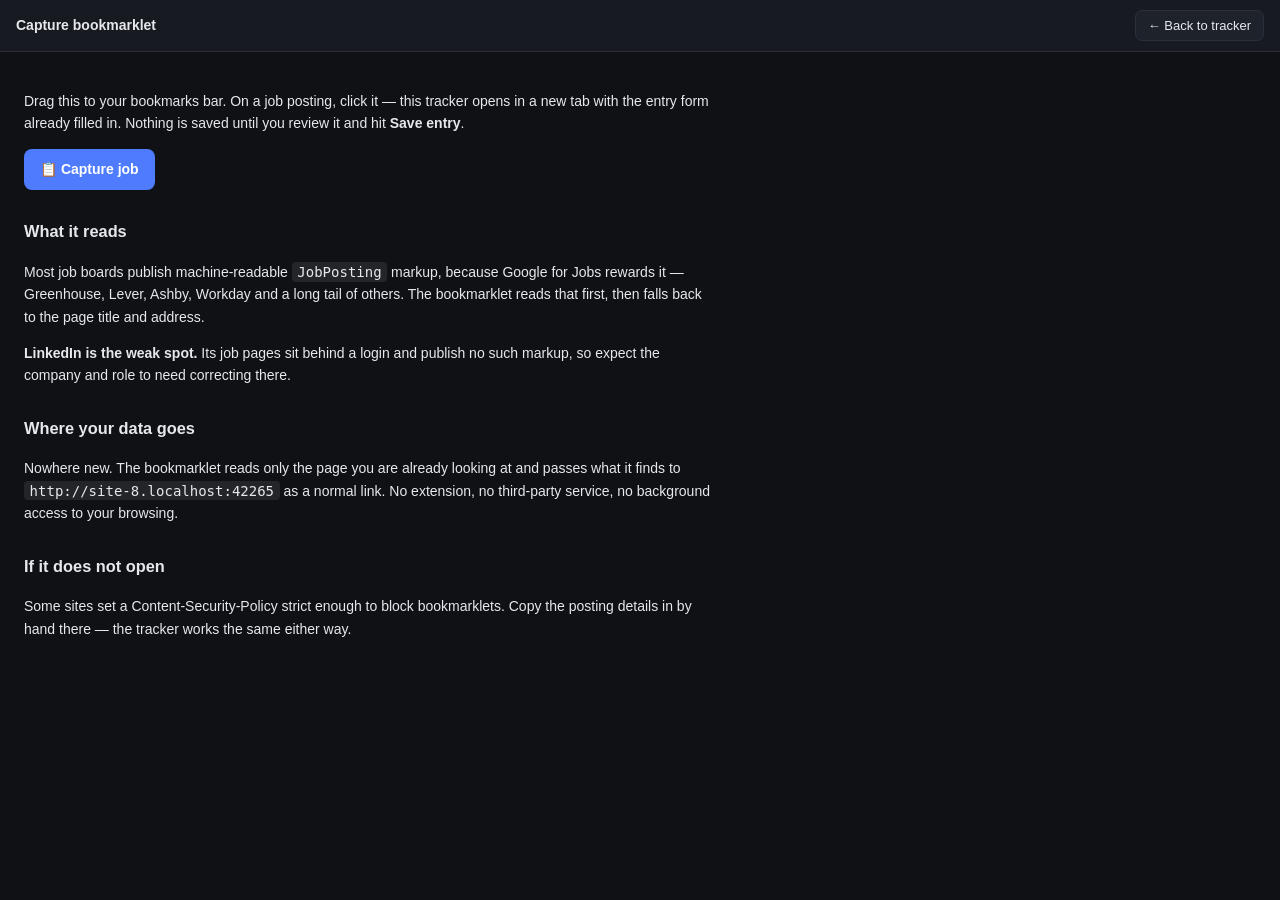
==== web/static/capture.html @ 683e1247 "feat(web): capture postings from a bookmarklet via prefill params Signed-off-by: Aaron Cupp <mrcupp@" ====
<!DOCTYPE html>
<html lang="en">
<head>
  <meta charset="UTF-8" />
  <meta name="viewport" content="width=device-width, initial-scale=1.0" />
  <title>Capture bookmarklet — Applications &amp; Networking Tracker</title>
  <link rel="stylesheet" href="styles.css" />
</head>
<body>
  <div id="app">
    <header class="topbar">
      <div class="brand">Capture bookmarklet</div>
      <div class="actions"><a href="/"><button>← Back to tracker</button></a></div>
    </header>

    <main class="capture">
      <p>
        Drag this to your bookmarks bar. On a job posting, click it — this
        tracker opens in a new tab with the entry form already filled in.
        Nothing is saved until you review it and hit <strong>Save entry</strong>.
      </p>

      <p><a id="bm" class="bookmarklet" href="#">📋 Capture job</a></p>

      <h3>What it reads</h3>
      <p>
        Most job boards publish machine-readable
        <code>JobPosting</code> markup, because Google for Jobs rewards it —
        Greenhouse, Lever, Ashby, Workday and a long tail of others. The
        bookmarklet reads that first, then falls back to the page title and
        address.
      </p>
      <p>
        <strong>LinkedIn is the weak spot.</strong> Its job pages sit behind a
        login and publish no such markup, so expect the company and role to
        need correcting there.
      </p>

      <h3>Where your data goes</h3>
      <p>
        Nowhere new. The bookmarklet reads only the page you are already
        looking at and passes what it finds to
        <code id="origin"></code> as a normal link. No extension, no
        third-party service, no background access to your browsing.
      </p>

      <h3>If it does not open</h3>
      <p>
        Some sites set a Content-Security-Policy strict enough to block
        bookmarklets. Copy the posting details in by hand there — the tracker
        works the same either way.
      </p>
    </main>
  </div>

  <script src="capture.js"></script>
</body>
</html>
---- web/static/styles.css ----
:root {
  --bg: #0f1115;
  --panel: #171a21;
  --panel-2: #1e222b;
  --border: #2a2f3a;
  --text: #e6e8ec;
  --muted: #9aa3b2;
  --accent: #4c8bf5;
  --accent-2: #3a6fd0;
  --danger: #e5534b;
  --ok: #3fb950;
}
* { box-sizing: border-box; }
body {
  margin: 0;
  font: 14px/1.45 -apple-system, BlinkMacSystemFont, "Segoe UI", Roboto, sans-serif;
  background: var(--bg);
  color: var(--text);
}
.hidden { display: none !important; }

.topbar {
  display: flex; align-items: center; gap: 16px;
  padding: 10px 16px; background: var(--panel);
  border-bottom: 1px solid var(--border); position: sticky; top: 0; z-index: 5;
  flex-wrap: wrap;
}
.brand { font-weight: 600; }
.modes { display: flex; gap: 4px; background: var(--panel-2); padding: 3px; border-radius: 8px; }
.mode {
  background: transparent; border: 0; color: var(--muted);
  padding: 6px 14px; border-radius: 6px; cursor: pointer; font-weight: 500;
}
.mode.active { background: var(--accent); color: #fff; }
.actions { margin-left: auto; display: flex; gap: 8px; align-items: center; position: relative; }

button {
  background: var(--panel-2); color: var(--text); border: 1px solid var(--border);
  padding: 7px 12px; border-radius: 7px; cursor: pointer; font-size: 13px;
}
button:hover { border-color: var(--accent); }
button.primary { background: var(--accent); border-color: var(--accent); color: #fff; }
button.primary:hover { background: var(--accent-2); }

.menu { position: relative; }
.dropdown {
  position: absolute; right: 0; top: 110%; background: var(--panel-2);
  border: 1px solid var(--border); border-radius: 8px; min-width: 170px;
  padding: 6px; z-index: 10; box-shadow: 0 8px 24px rgba(0,0,0,.4);
}
.dropdown a {
  display: block; padding: 8px 10px; color: var(--text);
  text-decoration: none; border-radius: 6px; font-size: 13px;
}
.dropdown a:hover { background: var(--panel); }
.dropdown a.danger { color: var(--danger); }

.banner {
  font-size: 12px; color: var(--muted); padding: 8px 16px;
  background: var(--panel); border-bottom: 1px solid var(--border);
}

main { padding: 16px; overflow-x: auto; }
table { width: 100%; border-collapse: collapse; min-width: 900px; }
th, td {
  text-align: left; padding: 9px 10px; border-bottom: 1px solid var(--border);
  vertical-align: top; font-size: 13px;
}
th { color: var(--muted); font-weight: 600; position: sticky; top: 0; }
tbody tr:hover { background: var(--panel); }
td .notes { color: var(--muted); max-width: 240px; white-space: pre-wrap; }
td a { color: var(--accent); }

.pill {
  display: inline-block; padding: 2px 9px; border-radius: 999px;
  font-size: 12px; border: 1px solid var(--border); background: var(--panel-2);
}
.row-actions button { padding: 4px 8px; font-size: 12px; }

.empty { color: var(--muted); padding: 40px; text-align: center; }

/* modal */
.modal {
  position: fixed; inset: 0; background: rgba(0,0,0,.55);
  display: flex; align-items: flex-start; justify-content: center; z-index: 50;
  padding: 40px 16px; overflow-y: auto;
}
.modal-card {
  background: var(--panel); border: 1px solid var(--border);
  border-radius: 12px; padding: 20px; width: 640px; max-width: 100%;
}
.modal-card h2 { margin: 0 0 14px; }
.form-grid { display: grid; grid-template-columns: 1fr 1fr; gap: 12px; }
.form-grid label { display: flex; flex-direction: column; gap: 4px; font-size: 12px; color: var(--muted); }
.form-grid label.wide { grid-column: 1 / -1; }
.form-grid input, .form-grid select, .form-grid textarea {
  background: var(--panel-2); border: 1px solid var(--border); color: var(--text);
  padding: 8px; border-radius: 7px; font: inherit;
}
.modal-actions { display: flex; justify-content: flex-end; gap: 8px; margin-top: 16px; }

/* login */
.login { position: fixed; inset: 0; display: flex; align-items: center; justify-content: center; }
.login-card {
  background: var(--panel); border: 1px solid var(--border); border-radius: 12px;
  padding: 28px; width: 320px; display: flex; flex-direction: column; gap: 12px;
}
.login-card h1 { margin: 0; }
.login-card p { margin: 0; color: var(--muted); font-size: 13px; }
.login-card input { background: var(--panel-2); border: 1px solid var(--border); color: var(--text); padding: 10px; border-radius: 7px; }
.login-error { color: var(--danger); font-size: 12px; min-height: 14px; }

.toast {
  position: fixed; bottom: 20px; left: 50%; transform: translateX(-50%);
  background: var(--panel-2); border: 1px solid var(--border);
  padding: 10px 16px; border-radius: 8px; z-index: 100;
}
.toast.err { border-color: var(--danger); }

@media (max-width: 620px) {
  .form-grid { grid-template-columns: 1fr; }
  .brand { width: 100%; }
}

/* capture.html */
.capture { max-width: 46rem; padding: 1.5rem; line-height: 1.6; }
.capture h3 { margin-top: 1.75rem; }
.capture code { background: rgba(127,127,127,.18); padding: .1rem .35rem; border-radius: 4px; }
.bookmarklet {
  display: inline-block; padding: .6rem 1rem; border-radius: 8px;
  background: #4f7cff; color: #fff; text-decoration: none; font-weight: 600;
  cursor: grab;
}
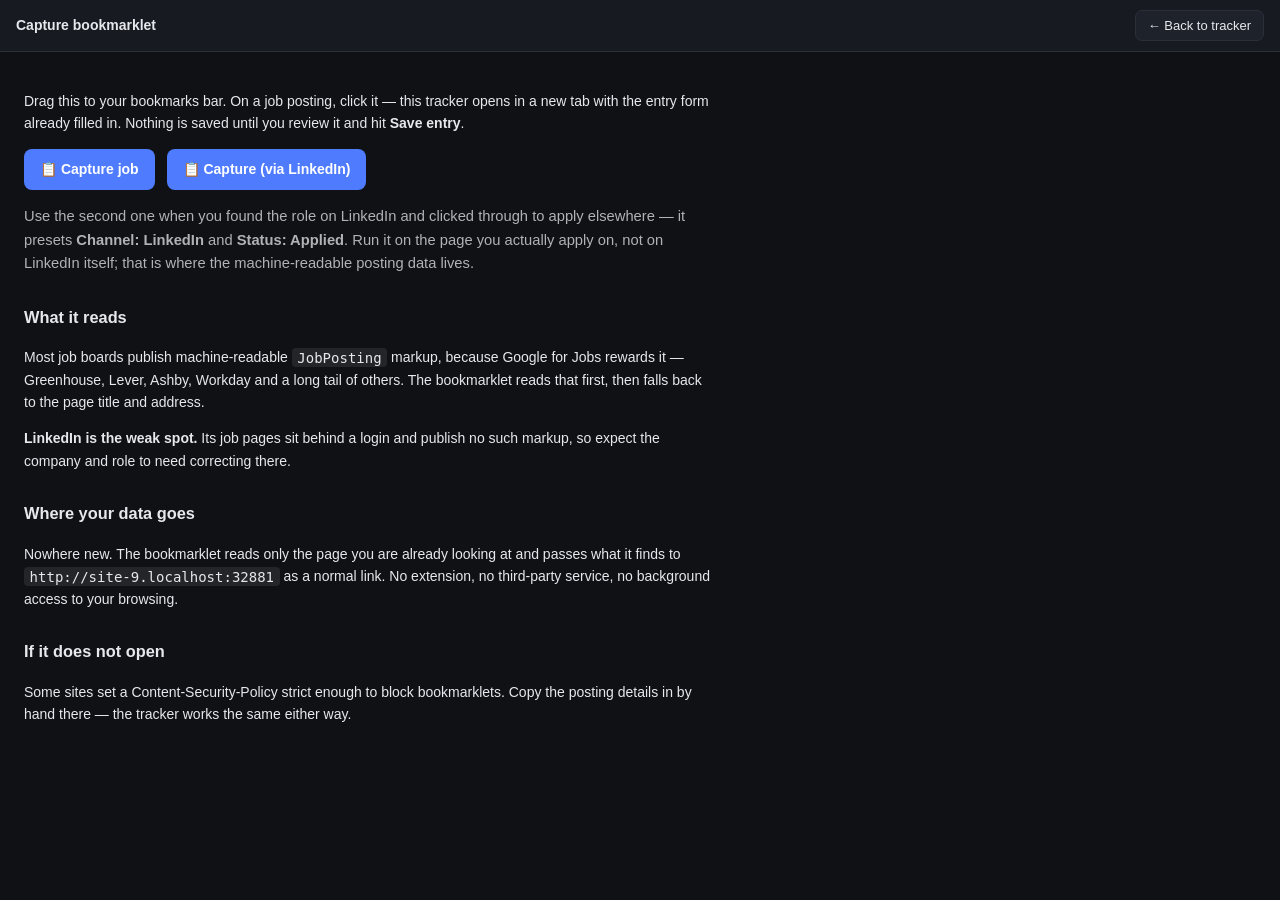
==== commit 910303af: "feat(web): capture presets, referrer channel and duplicate detection Signed-off-by: Aaron Cupp <mrcu" ====
--- a/web/static/capture.html
+++ b/web/static/capture.html
@@ -20,7 +20,18 @@
         Nothing is saved until you review it and hit <strong>Save entry</strong>.
       </p>
 
-      <p><a id="bm" class="bookmarklet" href="#">📋 Capture job</a></p>
+      <p>
+        <a id="bm" class="bookmarklet" href="#">📋 Capture job</a>
+        <a id="bm-linkedin" class="bookmarklet" href="#">📋 Capture (via LinkedIn)</a>
+      </p>
+
+      <p class="muted">
+        Use the second one when you found the role on LinkedIn and clicked
+        through to apply elsewhere — it presets <strong>Channel: LinkedIn</strong>
+        and <strong>Status: Applied</strong>. Run it on the page you actually
+        apply on, not on LinkedIn itself; that is where the machine-readable
+        posting data lives.
+      </p>
 
       <h3>What it reads</h3>
       <p>
--- a/web/static/styles.css
+++ b/web/static/styles.css
@@ -131,3 +131,29 @@
   background: #4f7cff; color: #fff; text-decoration: none; font-weight: 600;
   cursor: grab;
 }
+/* search / filters / sorting */
+#search {
+  padding: .4rem .6rem; border-radius: 6px; min-width: 12rem;
+  border: 1px solid rgba(127,127,127,.35); background: transparent; color: inherit;
+}
+.chk { display: inline-flex; align-items: center; gap: .35rem; font-size: .9rem; white-space: nowrap; }
+th[data-sort] { cursor: pointer; user-select: none; }
+th[data-sort]:hover { text-decoration: underline; }
+th[data-sort].sorted::after { content: " ▲"; font-size: .7em; }
+th[data-sort].sorted[data-dir="desc"]::after { content: " ▼"; }
+
+/* a follow-up that has come due */
+tr.due { background: rgba(255, 176, 32, .07); }
+.due-pill {
+  background: rgba(255, 176, 32, .22); color: #ffb020;
+  padding: .1rem .45rem; border-radius: 999px; font-weight: 600;
+}
+
+/* capture page + duplicate warning */
+.capture .muted { opacity: .75; font-size: .92rem; }
+.capture .bookmarklet + .bookmarklet { margin-left: .5rem; }
+.dupe {
+  background: rgba(255, 176, 32, .15); border: 1px solid rgba(255, 176, 32, .45);
+  color: #ffb020; padding: .55rem .75rem; border-radius: 8px;
+  margin-bottom: .75rem; font-size: .9rem;
+}
